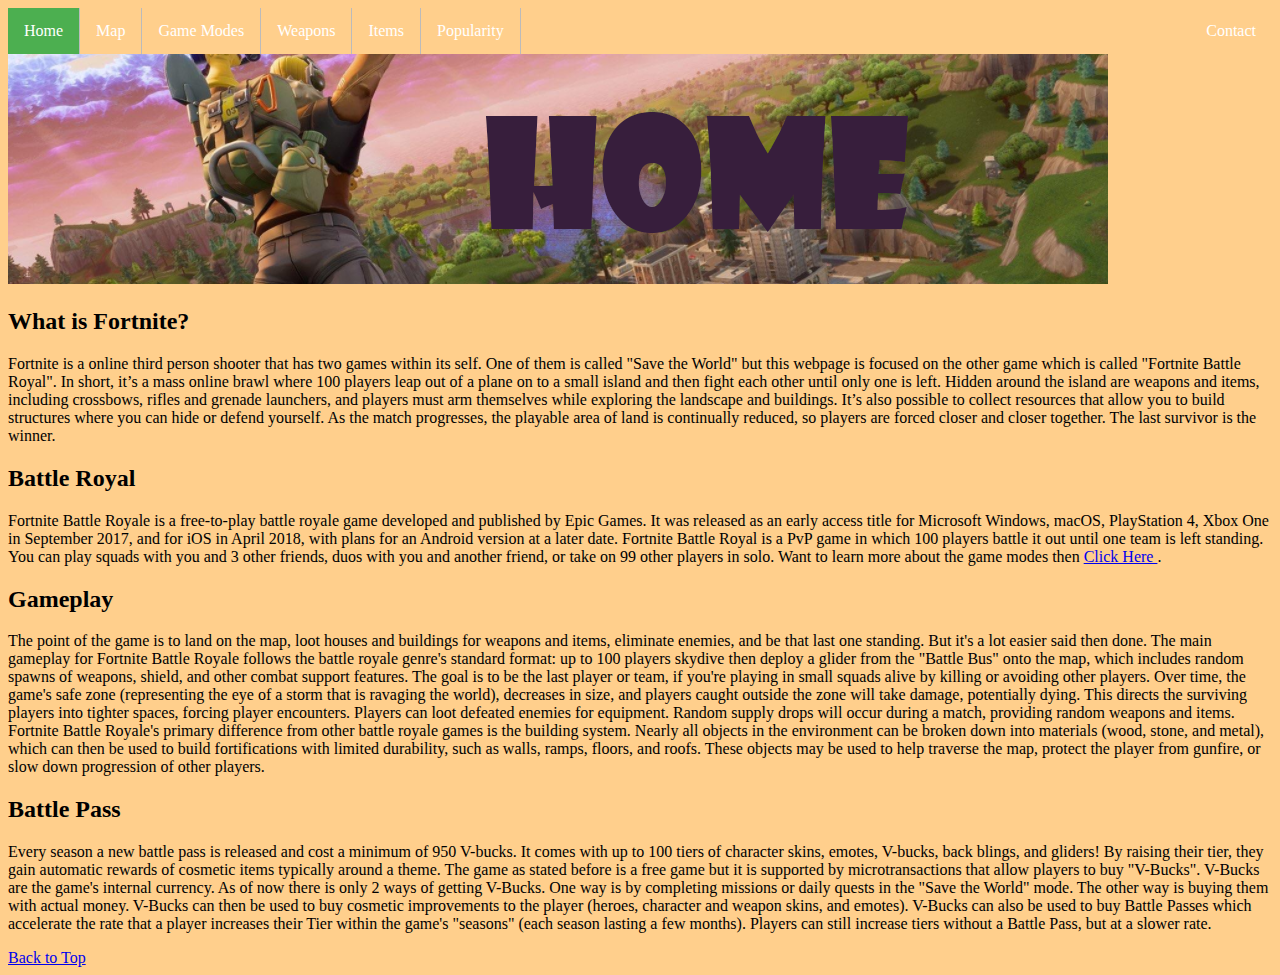
==== index.html @ 7b314533 "Update index.html" ====
<!doctype html>
<html>
<head>
<link rel="stylesheet" type="text/css" href="fortstyle.css">
<title> Home Page </title>
</head>

<body>
  <ul>
  <li><a class="active" href="index.html">Home</a></li>
  <li><a href="map.html">Map</a></li>
  <li><a href="modes.html">Game Modes</a></li>
  <li><a href="weapons.html">Weapons</a></li>
  <li><a href="items.html">Items</a></li>
  <li><a href="popular.html">Popularity</a></li>
  <li style="float:right"><a href="contact.html">Contact</a></li>
</ul>
  
<img src="pictures/home.png" alt="Home Page Banner" width"800" height"125">
  
  <h2> What is Fortnite? </h2>
  <p> Fortnite is a online third person shooter that has two games within its self.
    One of them is called "Save the World" but this webpage is focused on the other game which is called "Fortnite Battle Royal".
    In short, it’s a mass online brawl where 100 players leap out of a plane on to a small island and then fight each other until only one is left.
    Hidden around the island are weapons and items, including crossbows, rifles and grenade launchers, and players must arm themselves while exploring the landscape and buildings.
    It’s also possible to collect resources that allow you to build structures where you can hide or defend yourself.
    As the match progresses, the playable area of land is continually reduced, so players are forced closer and closer together.
    The last survivor is the winner.
  </p>
  
  
  <h2> Battle Royal </h2>
  <p> Fortnite Battle Royale is a free-to-play battle royale game developed and published by Epic Games.
    It was released as an early access title for Microsoft Windows, macOS, PlayStation 4, Xbox One in September 2017, and for iOS in April 2018, with plans for an Android version at a later date. 
    Fortnite Battle Royal is a PvP game in which 100 players battle it out until one team is left standing.
  You can play squads with you and 3 other friends, duos with you and another friend, or take on 99 other players in solo.
  Want to learn more about the game modes then <a href="modes.html"> Click Here </a>. </p>
  
  <h2> Gameplay </h2>
  <p> The point of the game is to land on the map, loot houses and buildings for weapons and items, eliminate enemies, and be that last one standing.
  But it's a lot easier said then done.
  The main gameplay for Fortnite Battle Royale follows the battle royale genre's standard format:
    up to 100 players skydive then deploy a glider from the "Battle Bus" onto the map, which includes random spawns of weapons, shield, and other combat support features.
    The goal is to be the last player or team, if you're playing in small squads alive by killing or avoiding other players.
    Over time, the game's safe zone (representing the eye of a storm that is ravaging the world), decreases in size, and players caught outside the zone will take damage, potentially dying.
    This directs the surviving players into tighter spaces, forcing player encounters.
    Players can loot defeated enemies for equipment.
    Random supply drops will occur during a match, providing random weapons and items.
    Fortnite Battle Royale's primary difference from other battle royale games is the building system.
    Nearly all objects in the environment can be broken down into materials (wood, stone, and metal), which can then be used to build fortifications with limited durability, such as walls, ramps, floors, and roofs.
    These objects may be used to help traverse the map, protect the player from gunfire, or slow down progression of other players.</p>
  
  <h2> Battle Pass </h2>
  <p> Every season a new battle pass is released and cost a minimum of 950 V-bucks.
    It comes with up to 100 tiers of character skins, emotes, V-bucks, back blings, and gliders!
    By raising their tier, they gain automatic rewards of cosmetic items typically around a theme.
    The game as stated before is a free game but it is supported by microtransactions that allow players to buy "V-Bucks".
    V-Bucks are the game's internal currency.
    As of now there is only 2 ways of getting V-Bucks.
    One way is by completing missions or daily quests in the "Save the World" mode.
    The other way is buying them with actual money.
    V-Bucks can then be used to buy cosmetic improvements to the player (heroes, character and weapon skins, and emotes).
    V-Bucks can also be used to buy Battle Passes which accelerate the rate that a player increases their Tier within the game's "seasons" (each season lasting a few months).
    Players can still increase tiers without a Battle Pass, but at a slower rate.
  </p>
  
   <a href="index.html"> Back to Top </a>
  
</body>
</html>
---- fortstyle.css ----
ul {
    list-style-type: none;
    margin: 0;
    padding: 0;
    background-color: black;
}

li {
    display: inline;
    float: left;
    border-right:1px solid #bbb;
}

li:last-child {
    border-right: none;
}

li a {
    display: block;
    color: white;
    text-align: center;
    padding: 14px 16px;
    text-decoration: none;
}

li a:hover:not(.active) {
    background-color: #111;
}

.active {
    background-color: green;
}

.active {
    background-color: #4CAF50;
}
/* ^--Navigation Bar--^ */

h2 {
    font-family:  Burbank Big Cd Bk;
}
body {
    background-color: #ffcf8c;
}
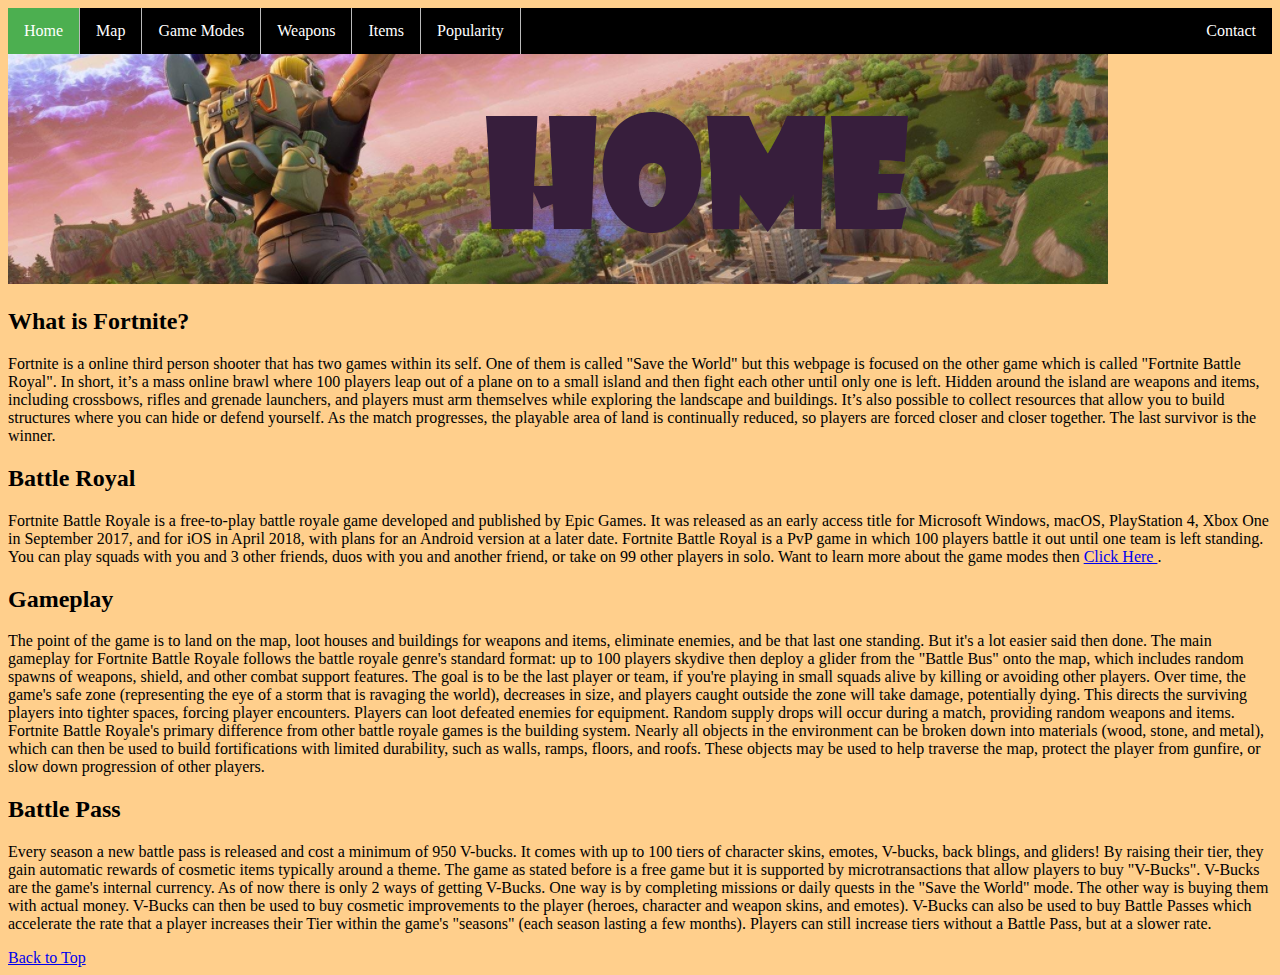
==== commit 848665d9: "Update index.html" ====
--- a/index.html
+++ b/index.html
@@ -16,7 +16,7 @@
   <li style="float:right"><a href="contact.html">Contact</a></li>
 </ul>
   
-<img src="pictures/home.png" alt="Home Page Banner" width"800" height"125">
+<img src="pictures/home.png" alt="Home Page Banner" width"1000" height"150">
   
   <h2> What is Fortnite? </h2>
   <p> Fortnite is a online third person shooter that has two games within its self.
--- a/fortstyle.css
+++ b/fortstyle.css
@@ -2,11 +2,11 @@
     list-style-type: none;
     margin: 0;
     padding: 0;
+    overflow: hidden;
     background-color: black;
 }
 
 li {
-    display: inline;
     float: left;
     border-right:1px solid #bbb;
 }
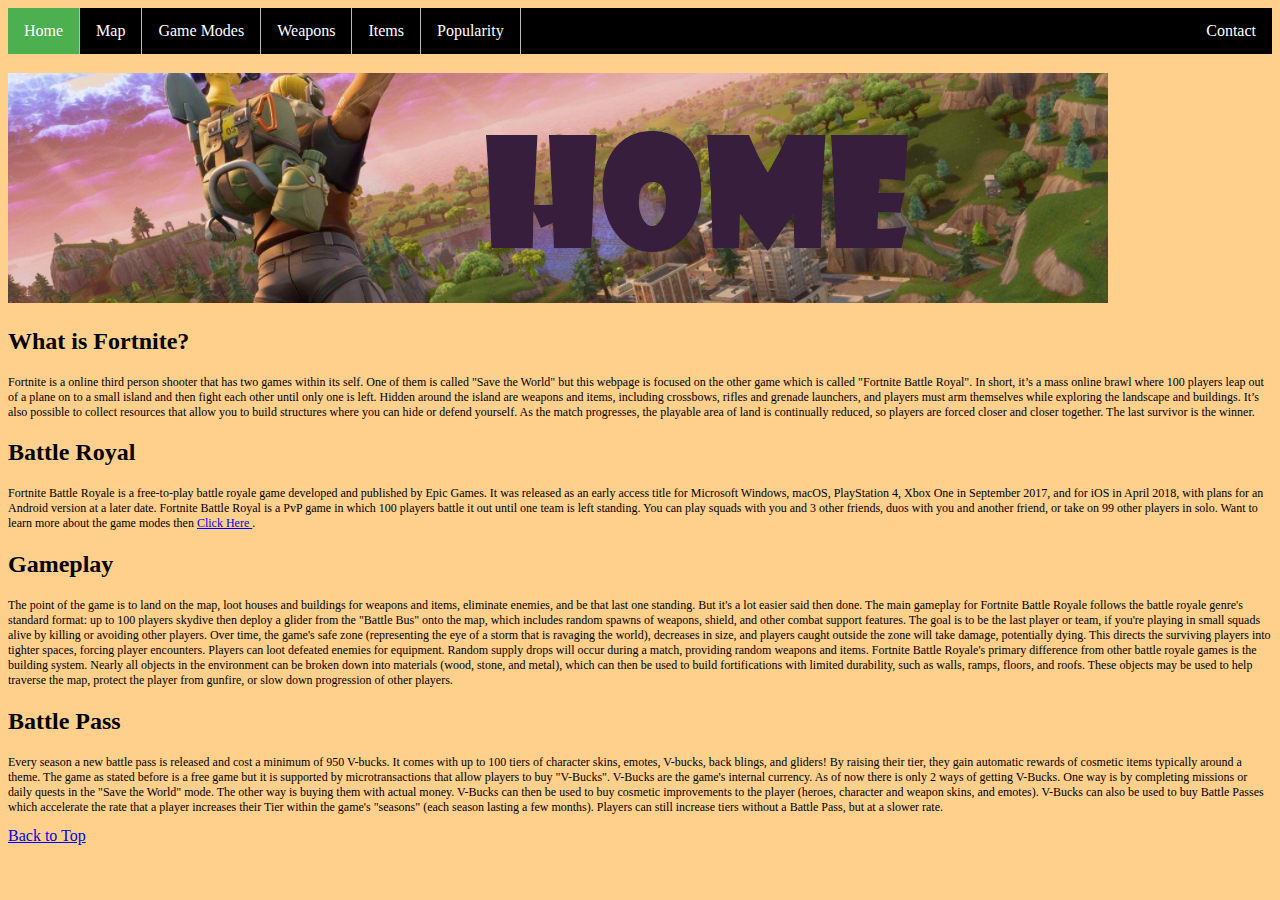
==== commit 9aff2d61: "Update index.html" ====
--- a/index.html
+++ b/index.html
@@ -16,7 +16,7 @@
   <li style="float:right"><a href="contact.html">Contact</a></li>
 </ul>
   
-<img src="pictures/home.png" alt="Home Page Banner" width"1000" height"150">
+  <h3 id="pic"><img src="pictures/home.png" alt="Home Page Banner" width"1000" height"150"></h3>
   
   <h2> What is Fortnite? </h2>
   <p> Fortnite is a online third person shooter that has two games within its self.
--- a/fortstyle.css
+++ b/fortstyle.css
@@ -35,10 +35,13 @@
     background-color: #4CAF50;
 }
 /* ^--Navigation Bar--^ */
-
-h2 {
-    font-family:  Burbank Big Cd Bk;
-}
 body {
     background-color: #ffcf8c;
 }
+h2 {
+    font-family:  verdana;
+}
+p {
+    font-family: verdana;
+    font-size: 12px
+}
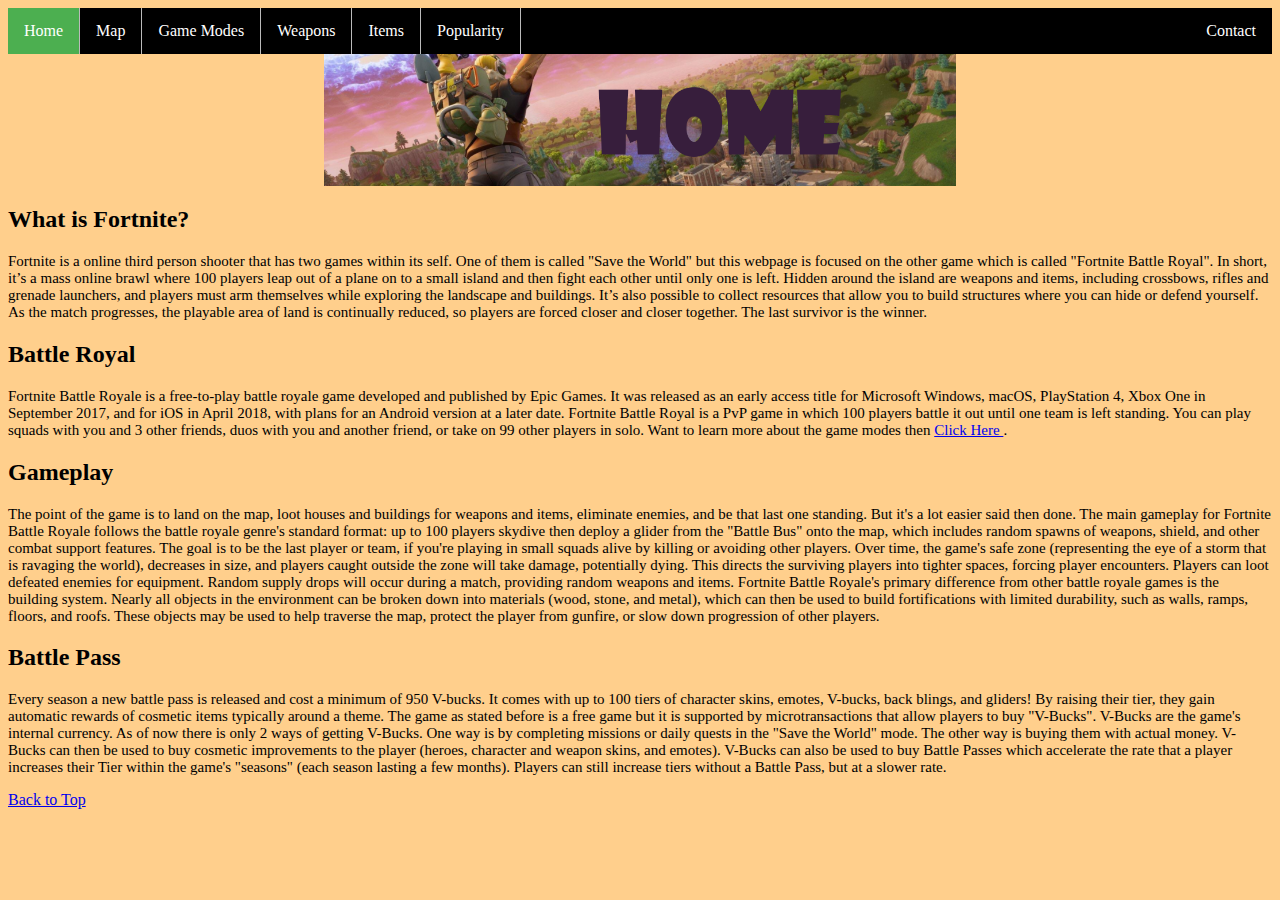
==== commit 71511403: "Update index.html" ====
--- a/index.html
+++ b/index.html
@@ -16,7 +16,7 @@
   <li style="float:right"><a href="contact.html">Contact</a></li>
 </ul>
   
-  <h3 id="pic"><img src="pictures/home.png" alt="Home Page Banner" width"1000" height"150"></h3>
+  <img src="pictures/home.png" alt="Home Page Banner" class="center">
   
   <h2> What is Fortnite? </h2>
   <p> Fortnite is a online third person shooter that has two games within its self.
--- a/fortstyle.css
+++ b/fortstyle.css
@@ -43,5 +43,24 @@
 }
 p {
     font-family: verdana;
-    font-size: 12px
+    font-size: 15px
 }
+#pic {
+    left: 125px;
+    top: 150px;
+}
+
+#land {
+    background-color: #ffcf8c;
+}
+
+h1 {
+    font-family: verdana;
+}
+
+.center {
+    display: block;
+    margin-left: auto;
+    margin-right: auto;
+    width: 50%;
+}
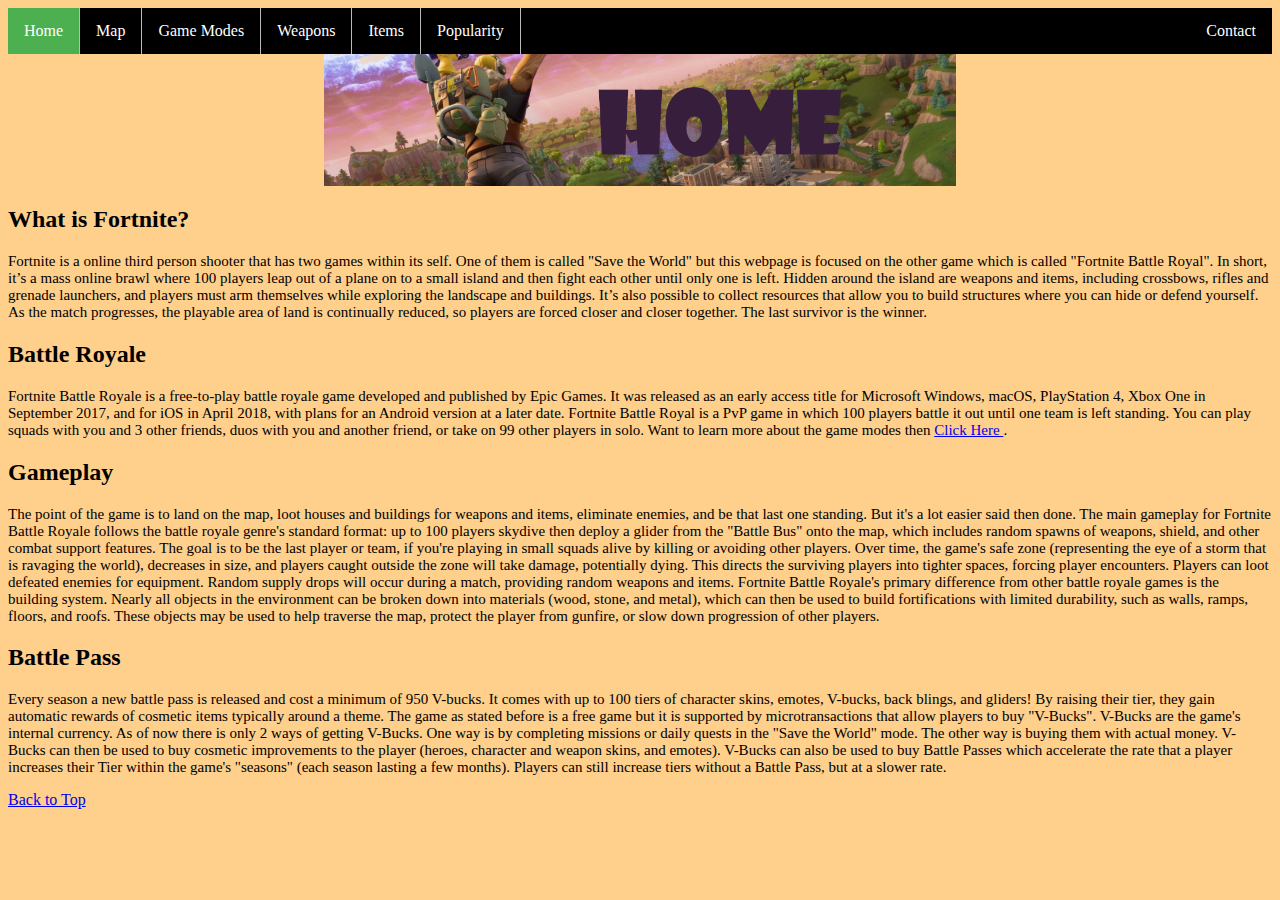
==== commit df0fc715: "Update index.html" ====
--- a/index.html
+++ b/index.html
@@ -29,7 +29,7 @@
   </p>
   
   
-  <h2> Battle Royal </h2>
+  <h2> Battle Royale </h2>
   <p> Fortnite Battle Royale is a free-to-play battle royale game developed and published by Epic Games.
     It was released as an early access title for Microsoft Windows, macOS, PlayStation 4, Xbox One in September 2017, and for iOS in April 2018, with plans for an Android version at a later date. 
     Fortnite Battle Royal is a PvP game in which 100 players battle it out until one team is left standing.
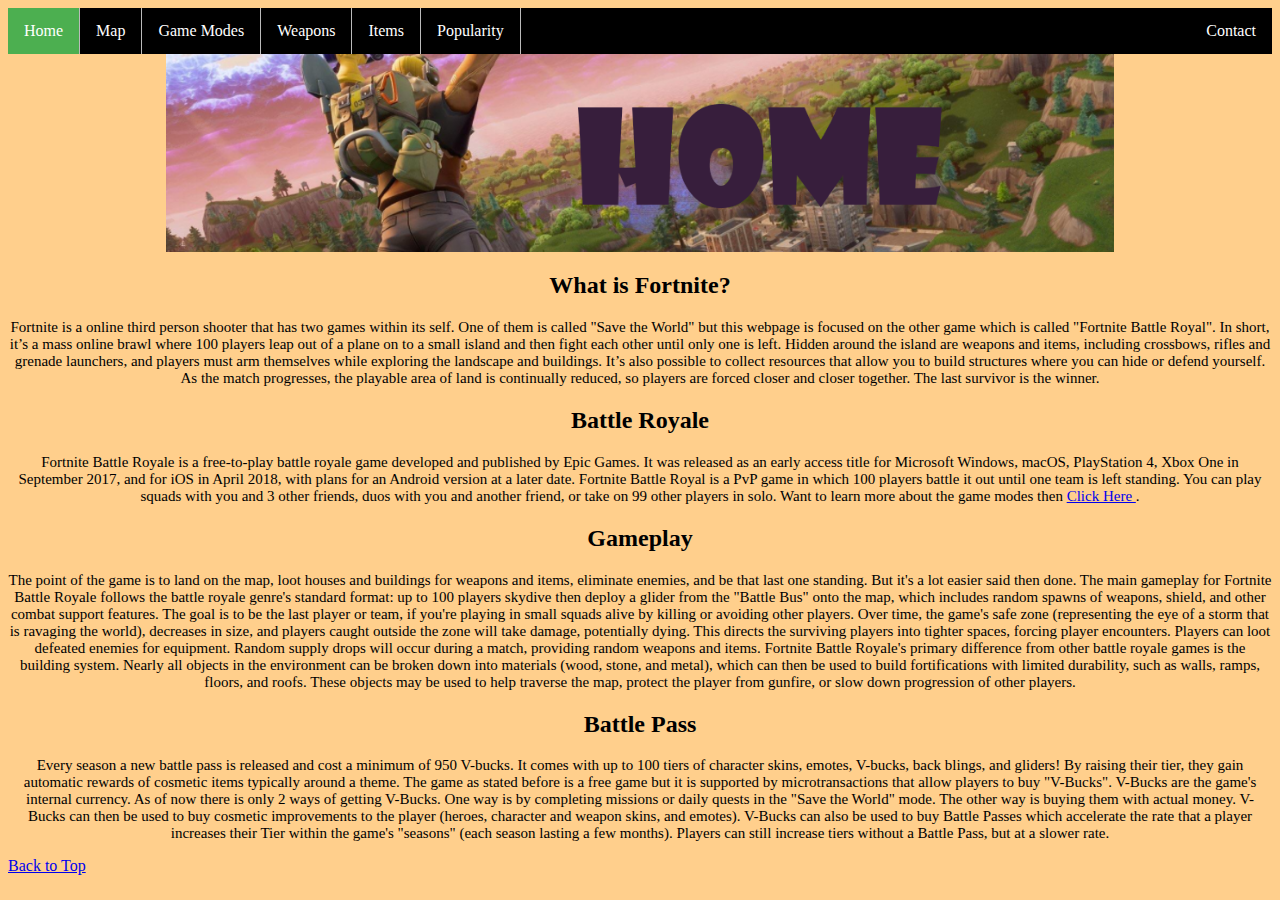
==== commit 51821bab: "Update index.html" ====
--- a/index.html
+++ b/index.html
@@ -2,6 +2,7 @@
 <html>
 <head>
 <link rel="stylesheet" type="text/css" href="fortstyle.css">
+<link rel="shortcut icon" href="favicon.png">
 <title> Home Page </title>
 </head>
 
--- a/fortstyle.css
+++ b/fortstyle.css
@@ -40,14 +40,12 @@
 }
 h2 {
     font-family:  verdana;
+    text-align: center;
 }
 p {
     font-family: verdana;
-    font-size: 15px
-}
-#pic {
-    left: 125px;
-    top: 150px;
+    font-size: 15px;
+    text-align: center;
 }
 
 #land {
@@ -56,11 +54,12 @@
 
 h1 {
     font-family: verdana;
+    text-align: center;
 }
 
 .center {
     display: block;
     margin-left: auto;
     margin-right: auto;
-    width: 50%;
+    width: 75%;
 }
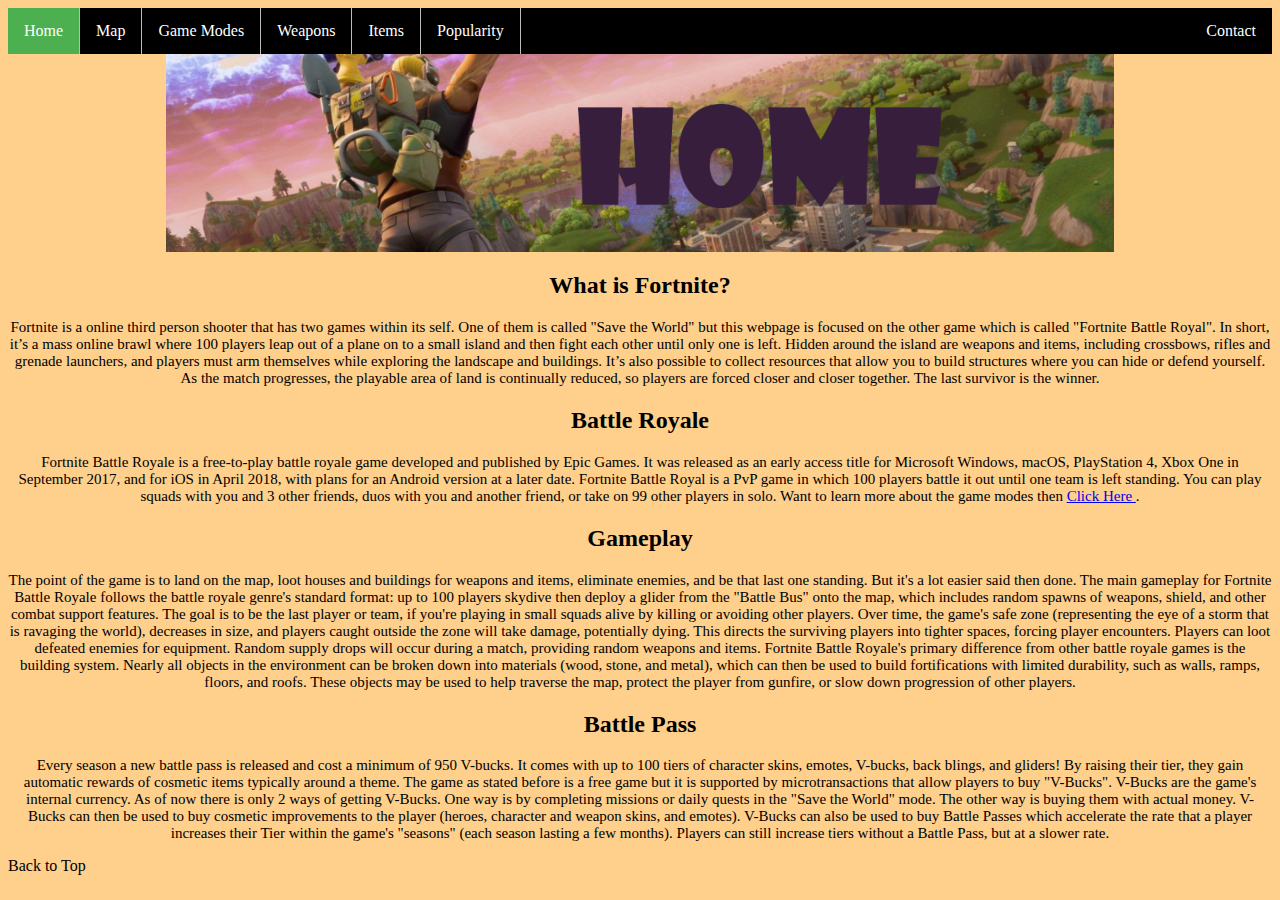
==== commit 633b198a: "Update index.html" ====
--- a/index.html
+++ b/index.html
@@ -65,7 +65,7 @@
     Players can still increase tiers without a Battle Pass, but at a slower rate.
   </p>
   
-   <a href="index.html"> Back to Top </a>
+   <id="top" a href="index.html"> Back to Top </a>
   
 </body>
 </html>
--- a/fortstyle.css
+++ b/fortstyle.css
@@ -63,3 +63,19 @@
     margin-right: auto;
     width: 75%;
 }
+
+.container {
+    margin: 10px;
+    width: 115px;
+    height: 115px;
+    line-height: 115px;
+    text-align: center;
+    border: 1px solid black;
+}
+
+#game {
+    display: block;
+    margin-left: auto;
+    margin-right: auto;
+    width: 50%;
+}
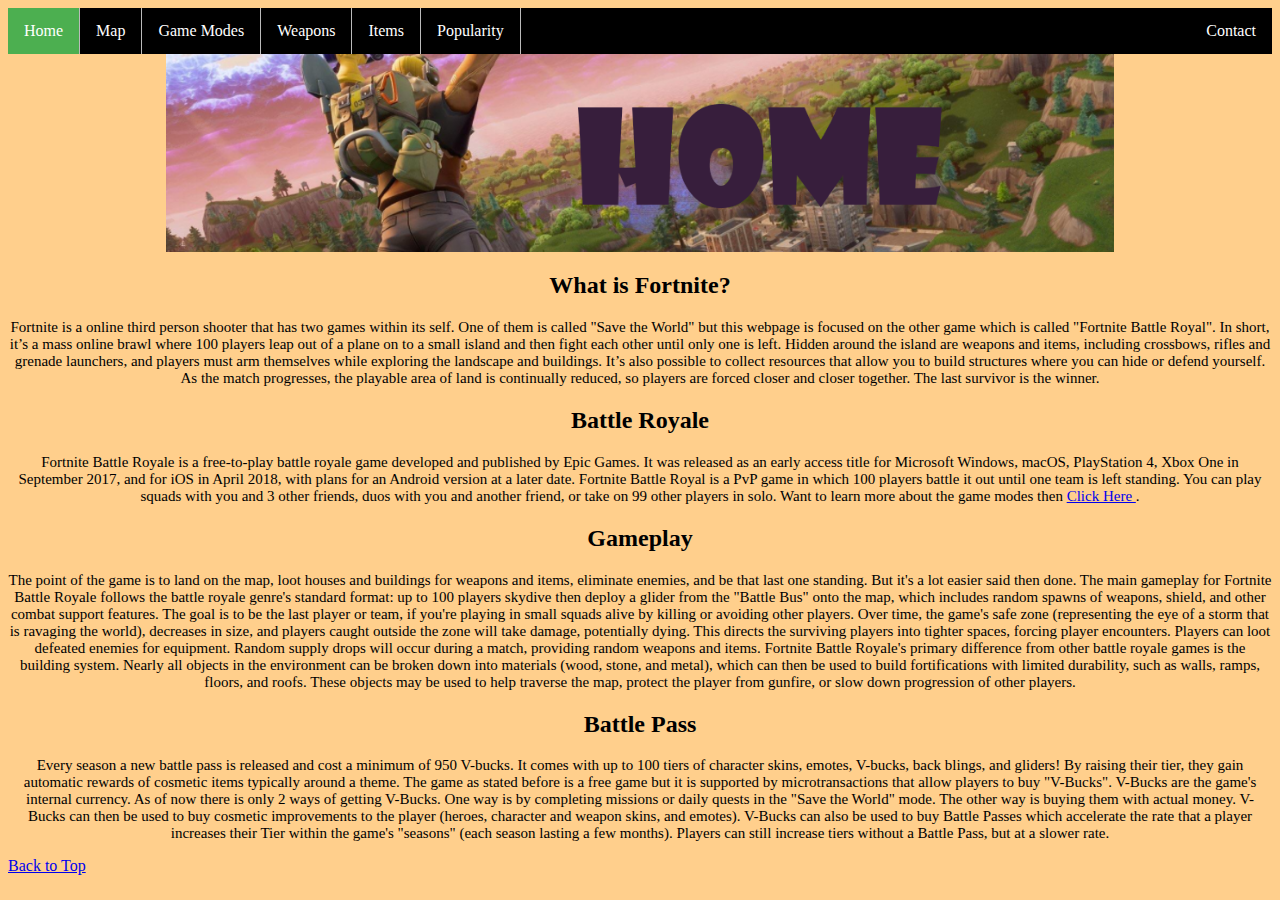
==== commit 1e12a8e8: "Update index.html" ====
--- a/index.html
+++ b/index.html
@@ -65,7 +65,7 @@
     Players can still increase tiers without a Battle Pass, but at a slower rate.
   </p>
   
-   <id="top" a href="index.html"> Back to Top </a>
+   <a href="index.html"> Back to Top </a>
   
 </body>
 </html>
--- a/fortstyle.css
+++ b/fortstyle.css
@@ -73,9 +73,7 @@
     border: 1px solid black;
 }
 
-#game {
-    display: block;
-    margin-left: auto;
-    margin-right: auto;
-    width: 50%;
+
+#top {
+    text-align: center
 }
